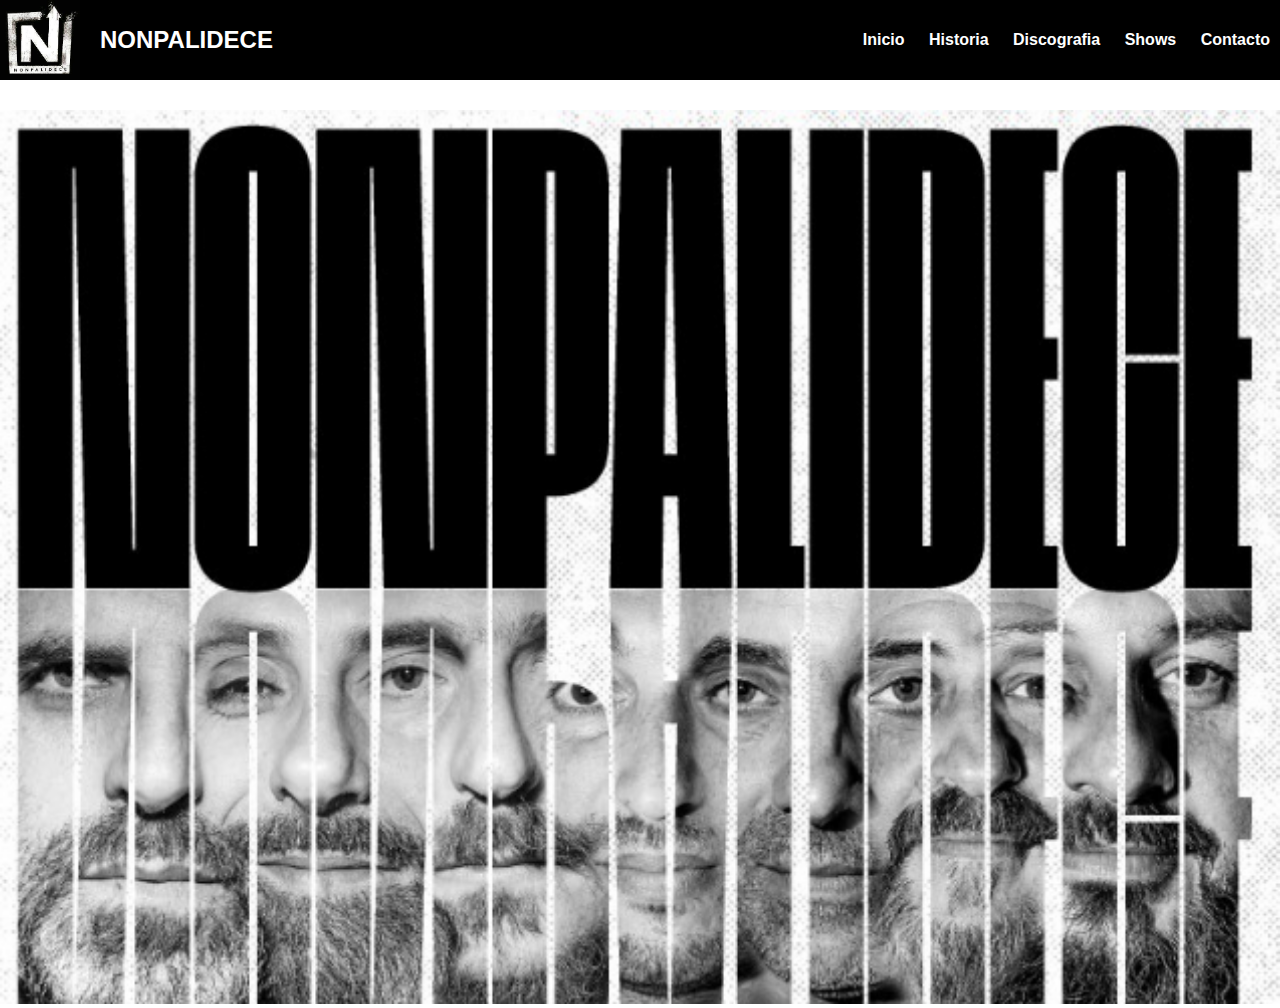
==== index.html @ ffa29d39 "trabaje en pagina Index" ====
<!DOCTYPE html>
<html lang="en">
<head>
    <meta charset="UTF-8">
    <meta http-equiv="X-UA-Compatible" content="IE=edge">
    <meta name="viewport" content="width=device-width, initial-scale=1.0">
    <title>NONPALIDECE</title>
    <link rel="shortcut icon" href="favicon.ico" type="logoNonpa">
    <link rel="stylesheet" href="./sass/main.css">
</head>

<body>
    <header>
        <a href="#" class="logo">
            <img src="./imagenes/logo nonpalidece.jfif" width="80px" height="80px" alt="logo nonpa">
            <h2 class="nombreNonpa">NONPALIDECE</h2>
        </a>
        <nav>
            <a href="./index.html" class="nav-link">Inicio</a>
            <a href="./pages/historia.html" class="nav-link">Historia</a>
            <a href="./pages/discografia.html" class="nav-link">Discografia</a>
            <a href="./pages/shows.html" class="nav-link">Shows</a>
            <a href="./pages/contacto.html" class="nav-link">Contacto</a>
        </nav>
    </header>
    <img class="fotoNonpa" src="./imagenes/Captura-NONPA-637x445.png" alt="">
</body>
</html>
---- sass/main.css ----
* {
  margin: 0;
  font-family: sans-serif;
}

a {
  text-decoration: none;
  color: black;
}

header {
  display: flex;
  justify-content: space-between;
  align-items: center;
  min-height: 80px;
  background-color: rgb(0, 0, 0);
}

.logo {
  display: flex;
  align-items: center;
}

.logo .nombreNonpa {
  margin-left: 20px;
  color: white;
}

nav a {
  font-weight: 700;
  padding: 10px;
  color: white;
}

nav a:hover {
  color: rgb(124, 124, 124);
}

@media (max-width: 700px) {
  header {
    flex-direction: column;
  }
  nav {
    padding: 10px 0px;
  }
}
.fotoNonpa {
  width: 100%;
  height: auto;
  margin-top: 30px;
}/*# sourceMappingURL=main.css.map */
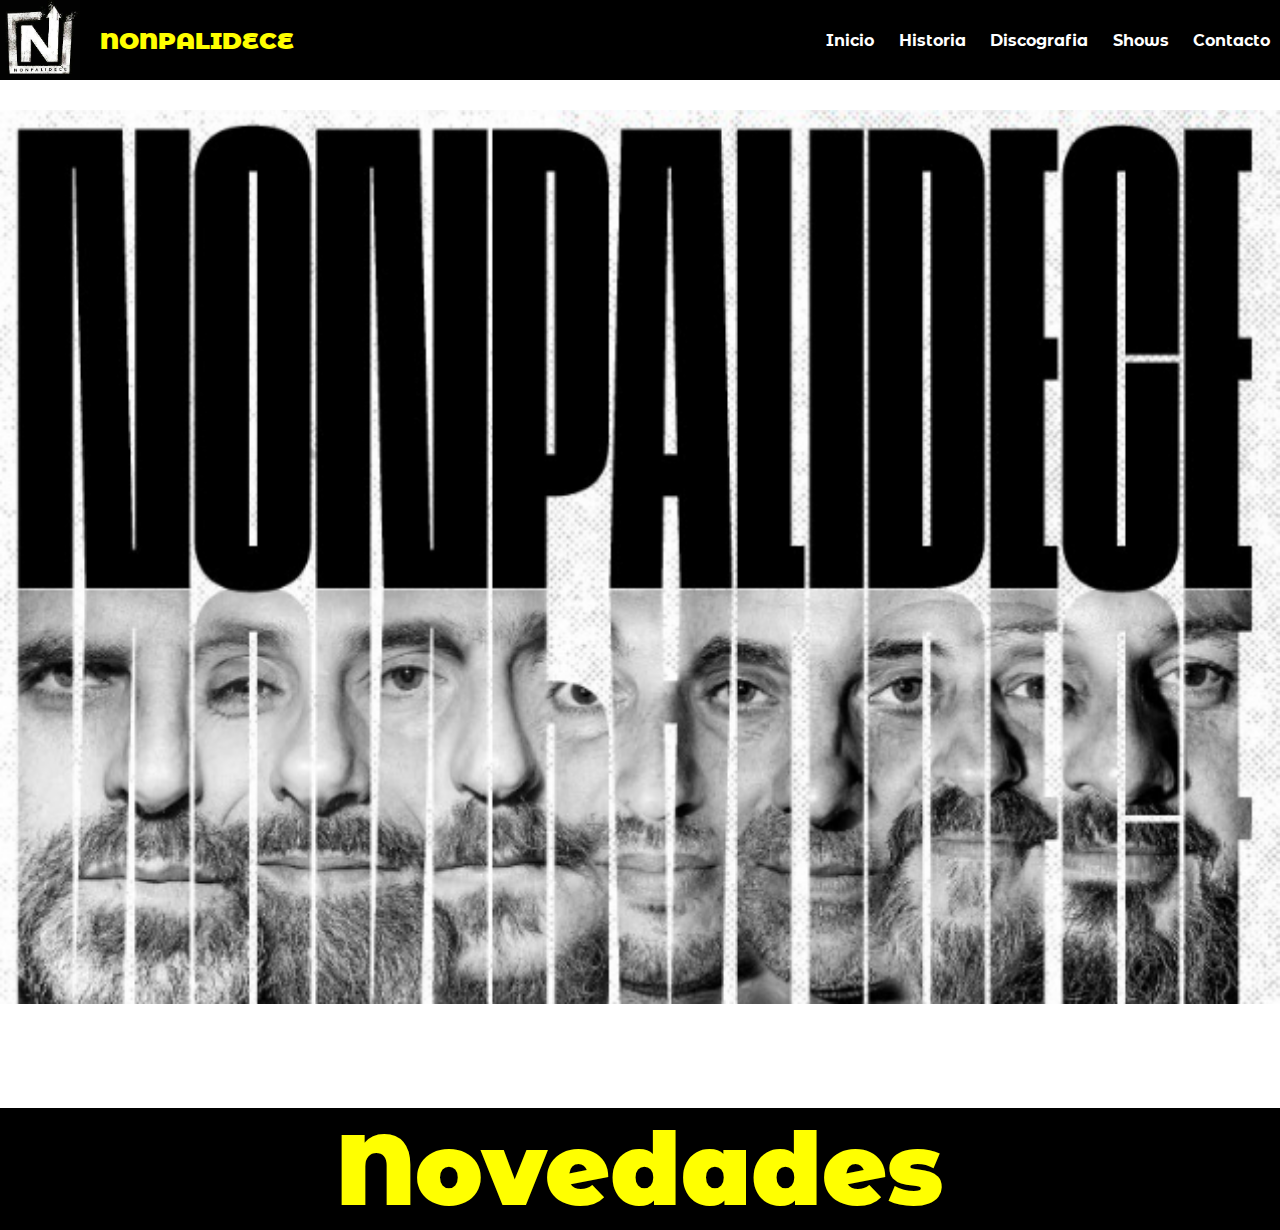
==== commit a97dbb2c: "avance con la pagina de contacto" ====
--- a/index.html
+++ b/index.html
@@ -4,9 +4,13 @@
     <meta charset="UTF-8">
     <meta http-equiv="X-UA-Compatible" content="IE=edge">
     <meta name="viewport" content="width=device-width, initial-scale=1.0">
-    <title>NONPALIDECE</title>
-    <link rel="shortcut icon" href="favicon.ico" type="logoNonpa">
+    <title>NONPALIDECE | Reggae Music</title>
+    <meta name="description" content="Pagina oficial de Nonpalidece, banda argentina de reggae">
+    <meta name="keywords" content="musica, reggae, argentina,banda, artista">
+    <link href="https://fonts.googleapis.com/css2?family=Montserrat+Alternates:wght@200;400;700;900&display=swap" rel="stylesheet">
+   <link rel="shortcut icon" href="./imagenes/logo nonpalidece.jfif" type="image/x-icon">
     <link rel="stylesheet" href="./sass/main.css">
+    <link rel="stylesheet" href="https://cdnjs.cloudflare.com/ajax/libs/animate.css/4.1.1/animate.min.css"/>
 </head>
 
 <body>
@@ -23,6 +27,13 @@
             <a href="./pages/contacto.html" class="nav-link">Contacto</a>
         </nav>
     </header>
-    <img class="fotoNonpa" src="./imagenes/Captura-NONPA-637x445.png" alt="">
+    <img class="fotoNonpa" src="./imagenes/Captura-NONPA-637x445.png" alt="fotoIndex">
+
+    <h1 class="animate__animated animate__heartBeat">Novedades</h1>
+
+   
+      
+     
+    
 </body>
 </html>--- a/sass/main.css
+++ b/sass/main.css
@@ -1,3 +1,4 @@
+/* pagina index */
 * {
   margin: 0;
   font-family: sans-serif;
@@ -23,17 +24,20 @@
 
 .logo .nombreNonpa {
   margin-left: 20px;
-  color: white;
+  color: yellow;
+  font-family: "Montserrat Alternates", sans-serif;
+  font-weight: 900;
 }
 
 nav a {
+  font-family: "Montserrat Alternates", sans-serif;
   font-weight: 700;
   padding: 10px;
   color: white;
 }
 
 nav a:hover {
-  color: rgb(124, 124, 124);
+  color: yellow;
 }
 
 @media (max-width: 700px) {
@@ -42,10 +46,162 @@
   }
   nav {
     padding: 10px 0px;
+  }
+  a {
+    font-weight: 700;
+    font-size: 14px;
+  }
+}
+@media (max-width: 375px) {
+  header {
+    flex-direction: column;
+  }
+  nav {
+    padding: 10px 0px;
+  }
+  a {
+    font-weight: 700;
+    font-size: 10px;
   }
 }
 .fotoNonpa {
   width: 100%;
   height: auto;
   margin-top: 30px;
+}
+
+h1 {
+  font-family: "Montserrat Alternates", sans-serif;
+  font-weight: 900;
+  font-size: 100px;
+  text-align: center;
+  color: yellow;
+  margin-top: 100px;
+  background-color: black;
+}
+
+@media (max-width: 700px) {
+  h1 {
+    font-family: "Montserrat Alternates", sans-serif;
+    font-weight: 700;
+    font-size: 60px;
+  }
+}
+/* pagina contacto */
+div h2 {
+  font-family: "Montserrat Alternates", sans-serif;
+  font-weight: 700;
+  font-size: 60px;
+  text-align: center;
+  margin-top: 30px;
+}
+div h3 {
+  font-family: "Montserrat Alternates", sans-serif;
+  font-weight: 700;
+  font-size: 50px;
+  text-align: center;
+  margin-top: 5px;
+}
+div h4 {
+  font-family: "Montserrat Alternates", sans-serif;
+  font-weight: 700;
+  font-size: 40px;
+  text-align: center;
+  margin-top: 5px;
+}
+
+.formRegistro {
+  width: 400px;
+  background-color: black;
+  padding: 20px;
+  margin: auto;
+  margin-top: 100px;
+  text-align: center;
+  border-radius: 10px;
+  font-family: "Montserrat Alternates", sans-serif;
+  font-weight: 200;
+  font-size: 15px;
+  box-shadow: 7px 13px 37px #000;
+}
+
+@media (max-width: 700px) {
+  .formRegistro {
+    padding: 12px;
+    margin-top: 70px;
+    font-size: 10px;
+  }
+}
+.formRegistro h3 {
+  font-family: "Montserrat Alternates", sans-serif;
+  font-weight: 700;
+  font-size: 25px;
+  color: yellow;
+  text-align: center;
+  margin-bottom: 25px;
+}
+.formRegistro input {
+  font-family: "Montserrat Alternates", sans-serif;
+  font-weight: 400;
+  font-size: 15px;
+  color: white;
+}
+
+@media (max-width: 700px) {
+  .formRegistro h3 {
+    font-size: 18px;
+    margin-bottom: 18px;
+  }
+  .formRegistro input {
+    font-size: 10px;
+  }
+}
+.entrada {
+  color: white;
+  align-items: center;
+  font-family: "Montserrat Alternates", sans-serif;
+  font-weight: 400;
+  font-size: 16px;
+  padding: 3px;
+  gap: 10px;
+  text-align: center;
+}
+
+@media (max-width: 700px) {
+  .entrada {
+    font-size: 10px;
+  }
+}
+.controles {
+  width: 100%;
+  margin: 5px;
+  padding: 3px;
+  background-color: black;
+  border-radius: 10px;
+  border: 1px solid yellow;
+  font-size: 16px;
+}
+
+@media (max-width: 700px) {
+  .controles {
+    font-size: 10px;
+  }
+}
+.formRegistro .boton {
+  width: 100%;
+  background-color: yellow;
+  border-radius: 10px;
+  font-size: 16px;
+  align-content: center;
+  padding: 5px;
+  margin-top: 20px;
+  margin-left: 8px;
+  color: black;
+  border: 5px solid yellow;
+  font-weight: 700;
+}
+
+@media (max-width: 700px) {
+  .formRegistro .boton {
+    font-size: 10px;
+  }
 }/*# sourceMappingURL=main.css.map */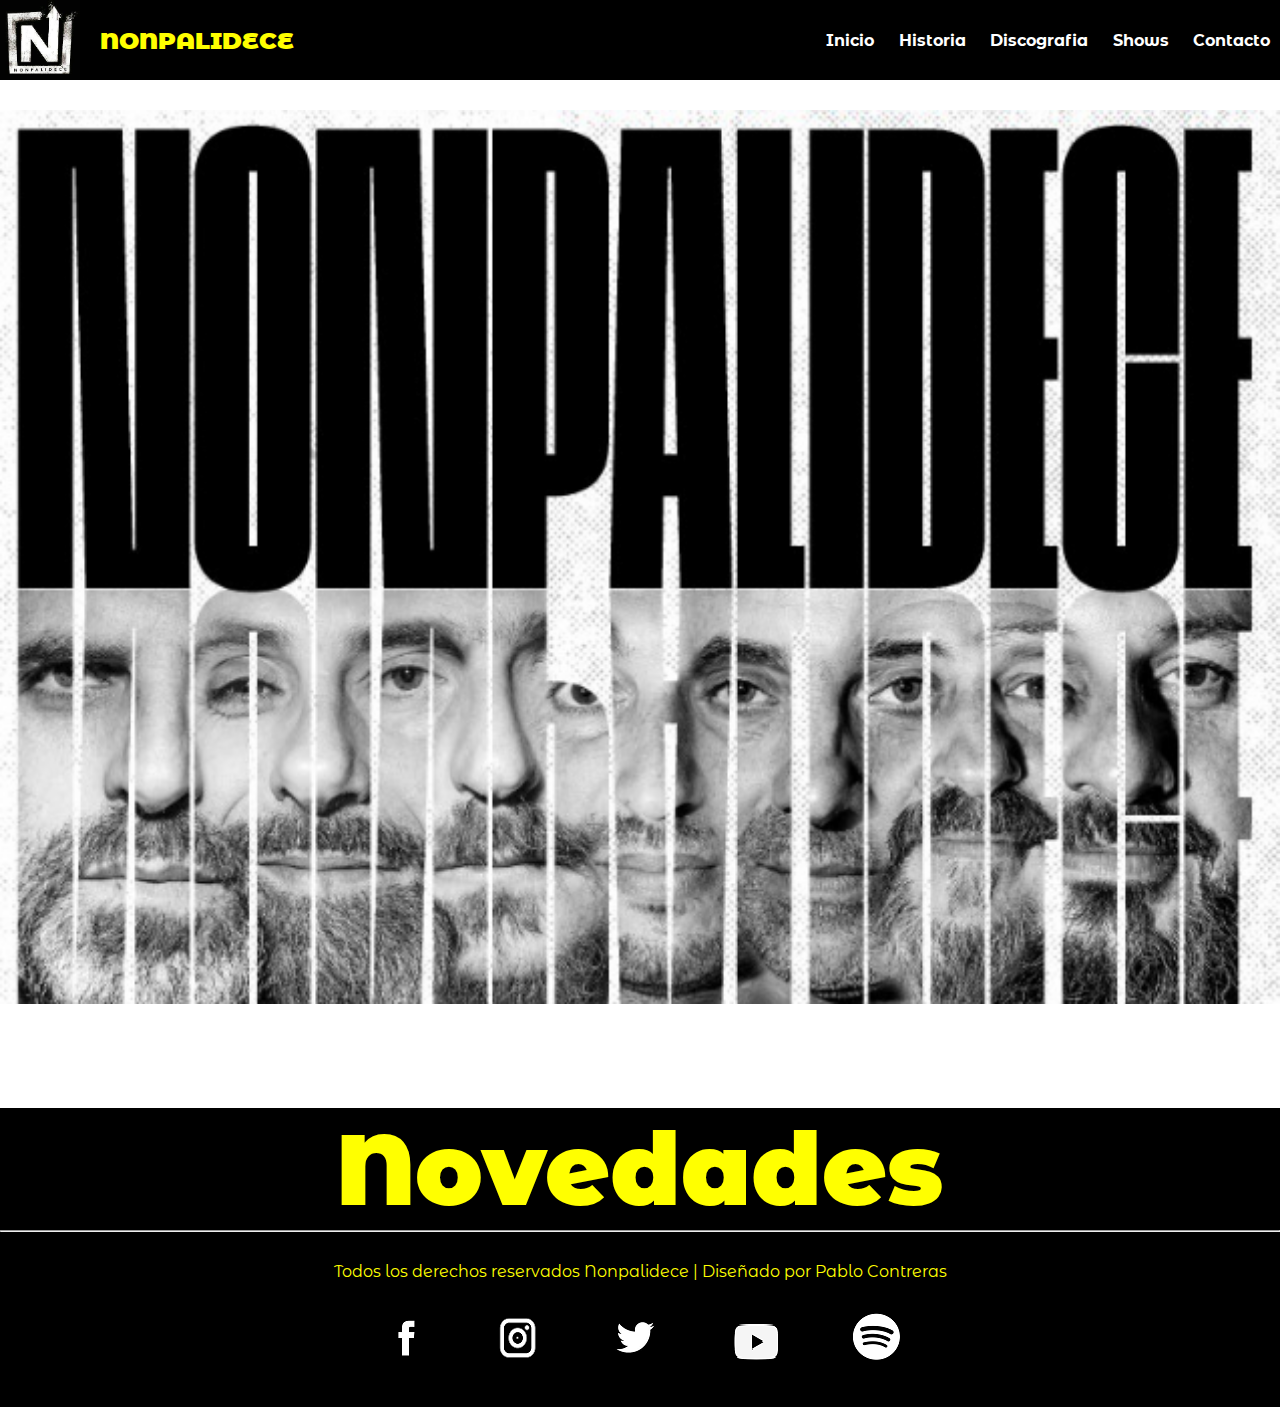
==== commit ba4e95c5: "trabaje con footer" ====
--- a/index.html
+++ b/index.html
@@ -8,7 +8,7 @@
     <meta name="description" content="Pagina oficial de Nonpalidece, banda argentina de reggae">
     <meta name="keywords" content="musica, reggae, argentina,banda, artista">
     <link href="https://fonts.googleapis.com/css2?family=Montserrat+Alternates:wght@200;400;700;900&display=swap" rel="stylesheet">
-   <link rel="shortcut icon" href="./imagenes/logo nonpalidece.jfif" type="image/x-icon">
+    <link rel="shortcut icon" href="./imagenes/logo nonpalidece.jfif" type="image/x-icon">
     <link rel="stylesheet" href="./sass/main.css">
     <link rel="stylesheet" href="https://cdnjs.cloudflare.com/ajax/libs/animate.css/4.1.1/animate.min.css"/>
 </head>
@@ -31,9 +31,18 @@
 
     <h1 class="animate__animated animate__heartBeat">Novedades</h1>
 
-   
-      
-     
+    <hr>
+
+   <footer class="footerContainer">
+        <div class="footerCaja">
+            <p class="footerItem">Todos los derechos reservados Nonpalidece | Diseñado por Pablo Contreras</p>
+            <a class="footerLogo"href="https://www.facebook.com/nonpalidecereggae/?locale=es_LA" target="_blank"><img src="./imagenes/logo FB blanco.png" alt="LogoFB"></a>
+            <a class="footerLogo"href="https://www.instagram.com/nonpaoficial/?hl=es" target="_blank"><img src="./imagenes/logo IG blanco.png" alt="LogoIG"></a>
+            <a class="footerLogo"href="https://twitter.com/nonpaoficial" target="_blank"><img src="./imagenes/logo TW blanco.png" alt="LogoTW"></a>
+            <a class="footerLogo"href="https://www.youtube.com/channel/UCJG1se6UAo9qSBl4XJCYoEw" target="_blank"><img src="./imagenes/logo YT blanco.png" alt="LogoYT"></a>
+            <a class="footerLogo"href="https://open.spotify.com/artist/0W1EfnztQTHuv03MuMzWPe" target="_blank"><img src="./imagenes/logo SP blanco.png" alt="LogoSP"></a>
+        </div>
+   </footer>  
     
 </body>
 </html>--- a/sass/main.css
+++ b/sass/main.css
@@ -116,6 +116,7 @@
   padding: 20px;
   margin: auto;
   margin-top: 100px;
+  margin-bottom: 150px;
   text-align: center;
   border-radius: 10px;
   font-family: "Montserrat Alternates", sans-serif;
@@ -204,4 +205,91 @@
   .formRegistro .boton {
     font-size: 10px;
   }
+}
+/* pagina historia */
+.fotoHistoria {
+  width: 100%;
+  height: auto;
+  margin-top: 30px;
+}
+
+@media (max-width: 700px) {
+  .fotoHistoria {
+    margin-top: 15px;
+  }
+}
+.historia {
+  display: grid;
+  grid-template-columns: 1fr 1fr 1fr 1fr;
+  margin-bottom: 150px;
+  margin-top: 100px;
+}
+
+.historia .contandoHistoria {
+  margin-top: 30px;
+  margin-left: 15px;
+  margin-right: 15px;
+  padding: 10px;
+  font-family: "Montserrat Alternates", sans-serif;
+  font-weight: 400;
+  font-size: 16px;
+  gap: 10px;
+  border: 1px solid black;
+  border-radius: 10px;
+  margin-top: 15px;
+}
+
+.historia .contandoHistoria:hover {
+  background: radial-gradient(yellow, black);
+  font-family: "Montserrat Alternates", sans-serif;
+  font-weight: 700;
+  box-shadow: 7px 13px 37px #000;
+  color: white;
+}
+
+@media (max-width: 700px) {
+  .historia {
+    grid-template-columns: 1fr;
+  }
+}
+/* Footer */
+.footerContainer {
+  display: grid;
+  background-color: black;
+  padding: 30px;
+  justify-content: center;
+}
+
+.footerContainer .footeCaja {
+  display: flex;
+}
+
+.footerItem {
+  font-family: "Montserrat Alternates", sans-serif;
+  font-weight: 400;
+  font-size: 16px;
+  color: yellow;
+  text-align: center;
+  margin-bottom: 20px;
+}
+
+.footerLogo img {
+  padding: 12px;
+  margin-left: 42px;
+  justify-content: center;
+}
+
+@media (max-width: 700px) {
+  .footerItem {
+    font-size: 8px;
+  }
+}
+@media (max-width: 700px) {
+  .footerLogo img {
+    grid-template-columns: 1fr 1fr 1fr 1fr 1fr;
+    width: 25px;
+    height: auto;
+    padding: 5px;
+    margin-left: 18px;
+  }
 }/*# sourceMappingURL=main.css.map */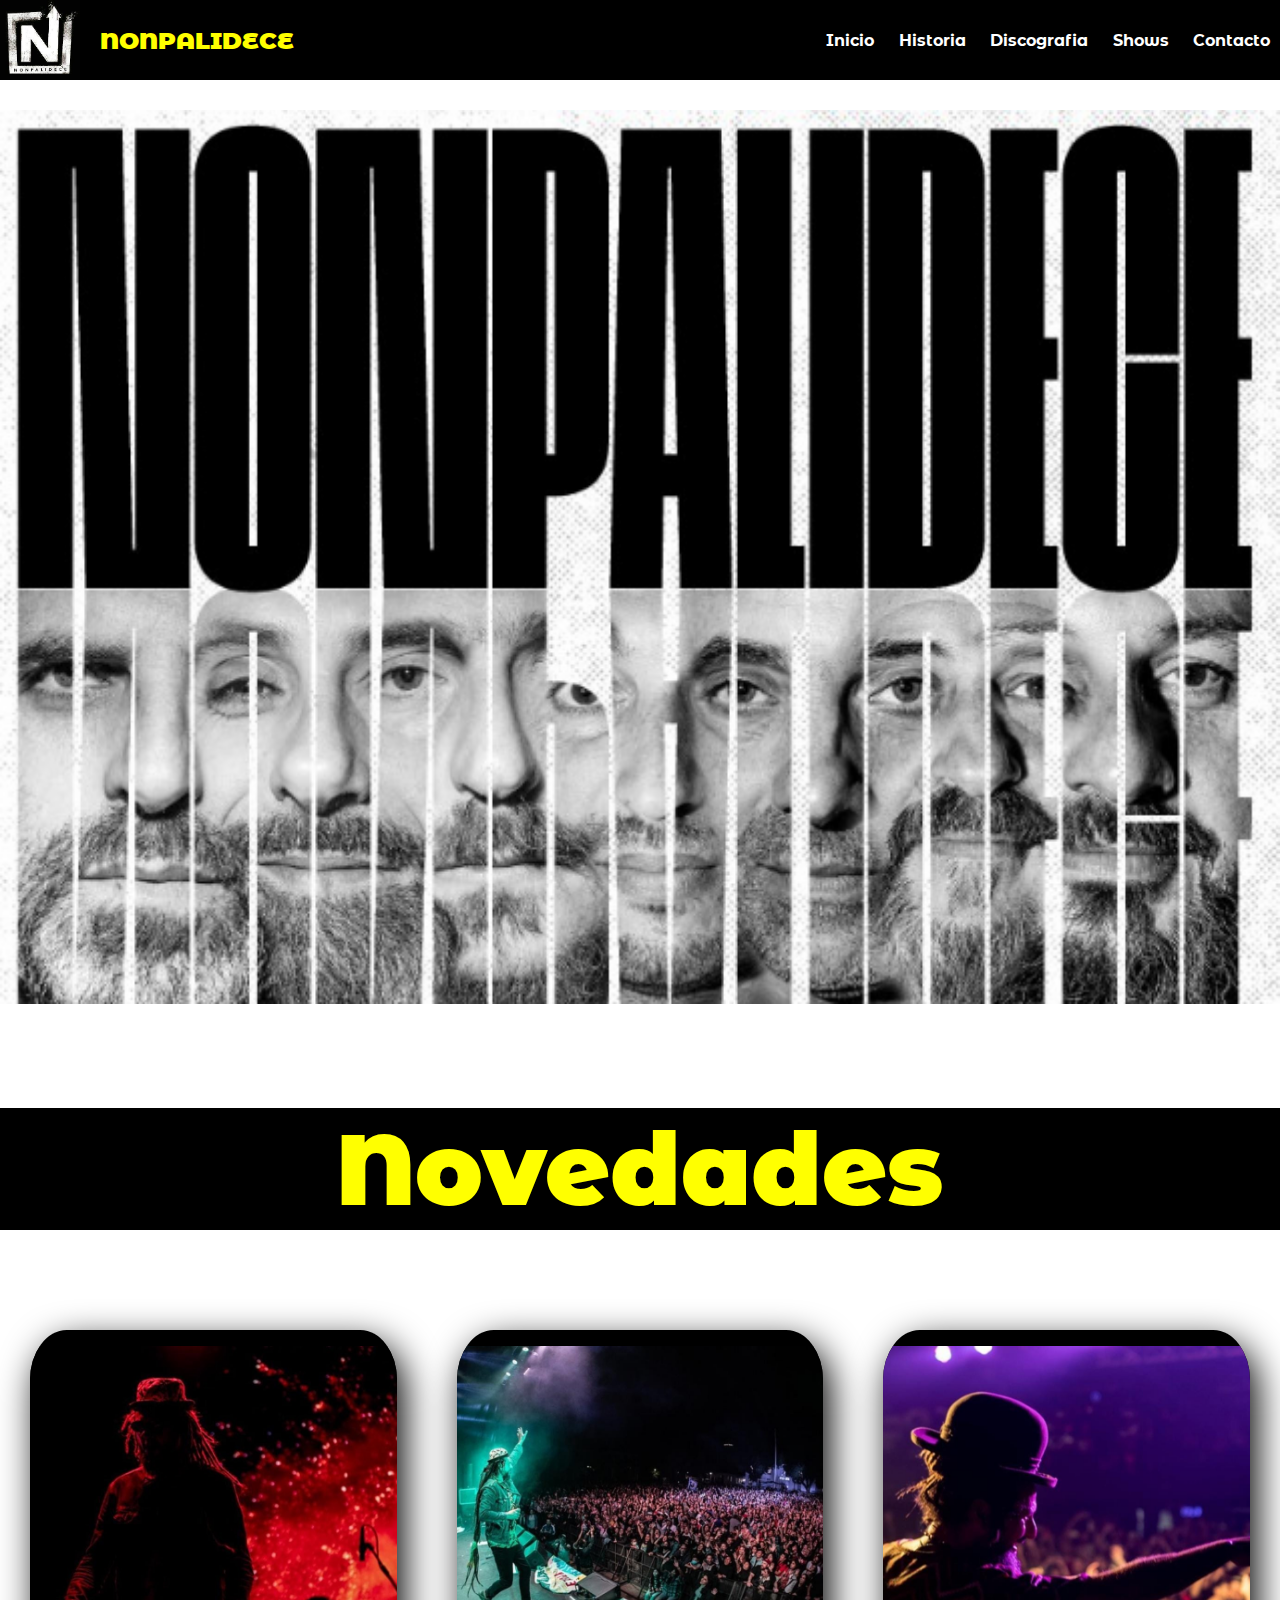
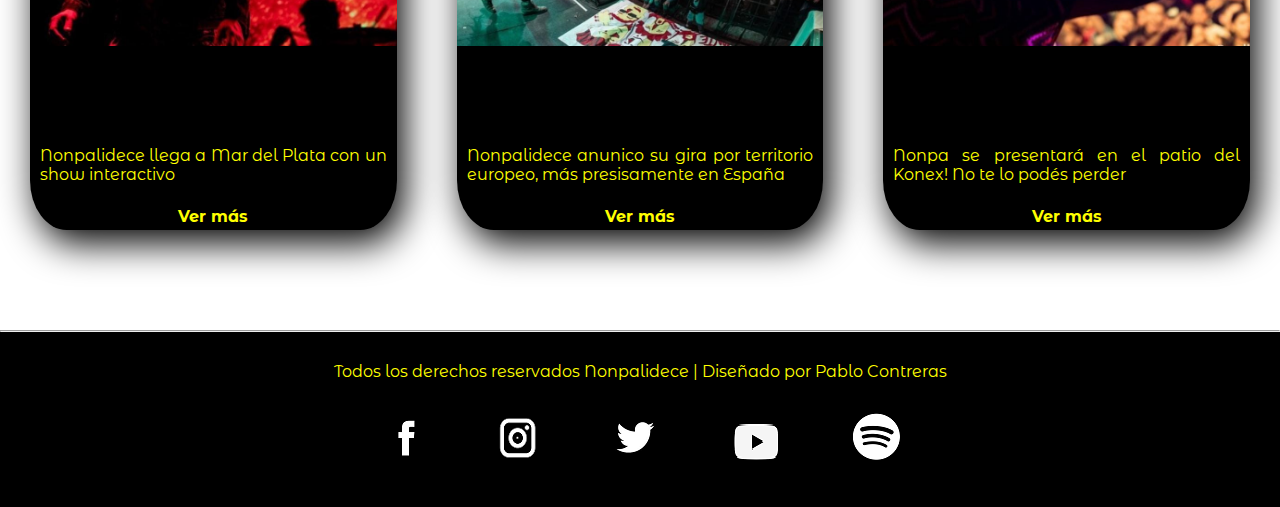
==== commit 796d30e6: "avance con la pagina discografia e index" ====
--- a/index.html
+++ b/index.html
@@ -30,10 +30,29 @@
     <img class="fotoNonpa" src="./imagenes/Captura-NONPA-637x445.png" alt="fotoIndex">
 
     <h1 class="animate__animated animate__heartBeat">Novedades</h1>
+    
+    <section class="contenedorNoticias">
+        <div class="noticiasItem1">
+            <img src="./imagenes/img1.png" alt="prueba1">
+            <p>Nonpalidece llega a Mar del Plata con un show interactivo</p>
+            <a href="https://www.0223.com.ar/nota/2023-1-17-10-14-0-nonpalidece-llega-a-mar-del-plata-con-un-show-interactivo" target="_blank">Ver más</a> 
+        </div>
+        <div class="noticiasItem1">
+            <img src="./imagenes/img2.png" alt="prueba1">
+            <p>Nonpalidece anunico su gira por territorio europeo, más presisamente en España</p>
+            <a href="https://pelagatos.com.ar/2022/12/06/nonpalidece-anuncio-su-gira-por-espana-en-2023/" target="_blank">Ver más</a> 
+        </div>
+        <div class="noticiasItem1">
+            <img src="./imagenes/img3.png" alt="prueba1">
+            <p>Nonpa se presentará en el patio del Konex! No te lo podés perder</p>
+            <a href="https://inforbano.com.ar/2023/03/28/101289/nonpalidece-se-presenta-en-el-patio-del-konex" target="_blank">Ver más</a> 
+        </div>
+        
+    </section>
 
     <hr>
 
-   <footer class="footerContainer">
+    <footer class="footerContainer">
         <div class="footerCaja">
             <p class="footerItem">Todos los derechos reservados Nonpalidece | Diseñado por Pablo Contreras</p>
             <a class="footerLogo"href="https://www.facebook.com/nonpalidecereggae/?locale=es_LA" target="_blank"><img src="./imagenes/logo FB blanco.png" alt="LogoFB"></a>
@@ -42,7 +61,7 @@
             <a class="footerLogo"href="https://www.youtube.com/channel/UCJG1se6UAo9qSBl4XJCYoEw" target="_blank"><img src="./imagenes/logo YT blanco.png" alt="LogoYT"></a>
             <a class="footerLogo"href="https://open.spotify.com/artist/0W1EfnztQTHuv03MuMzWPe" target="_blank"><img src="./imagenes/logo SP blanco.png" alt="LogoSP"></a>
         </div>
-   </footer>  
+    </footer>  
     
 </body>
 </html>--- a/sass/main.css
+++ b/sass/main.css
@@ -87,6 +87,116 @@
     font-size: 60px;
   }
 }
+.contenedorNoticias {
+  display: flex;
+  width: 100%;
+  height: auto;
+  align-items: center;
+  justify-content: center;
+}
+
+@media (max-width: 1080px) {
+  .contenedorNoticias {
+    display: grid;
+    grid-template-columns: 1fr;
+    justify-content: center;
+    align-items: center;
+  }
+}
+.noticiasItem1 {
+  height: 500px;
+  width: 450px;
+  margin: 100px 30px;
+  margin-bottom: 100px;
+  border-radius: 10%;
+  box-shadow: 7px 13px 37px #000;
+  position: relative;
+  overflow: hidden;
+  align-items: center;
+  justify-content: center;
+  background-color: black;
+}
+
+@media (max-width: 700px) {
+  .noticiasItem1 {
+    height: 300px;
+    width: 250px;
+    margin: 10px 15px;
+  }
+}
+.noticiasItem1:hover {
+  width: 900px;
+}
+.noticiasItem1:hover img {
+  width: 800px;
+  height: 350px;
+  padding-bottom: 5px;
+}
+.noticiasItem1:hover p {
+  font-weight: 700;
+  font-size: 22px;
+}
+.noticiasItem1:hover a {
+  font-weight: 900;
+  font-size: 22px;
+}
+
+@media (max-width: 700px) {
+  .noticiasItem1:hover img {
+    width: 400px;
+    height: 200px;
+    padding-bottom: 5px;
+    margin-left: 20px;
+    margin-right: 20px;
+    padding-left: 20px;
+    padding-right: 20px;
+  }
+  .noticiasItem1:hover p {
+    font-weight: 400;
+    font-size: 10px;
+    padding-bottom: 30px;
+    margin-left: 20px;
+    margin-right: 20px;
+  }
+  .noticiasItem1:hover a {
+    font-weight: 700;
+    font-size: 16px;
+    padding-bottom: 30px;
+  }
+}
+.noticiasItem1 {
+  display: flex;
+  flex-direction: column;
+}
+.noticiasItem1 img {
+  padding-bottom: 80px;
+  margin: 20px;
+  width: 500px;
+  height: 300px;
+}
+.noticiasItem1 p {
+  color: yellow;
+  font-family: "Montserrat Alternates", sans-serif;
+  font-weight: 400;
+  font-size: 16px;
+  text-align: center;
+  text-align: justify;
+  margin: 0 10px;
+}
+.noticiasItem1 a {
+  width: 50%;
+  margin: 5px;
+  margin-top: 20px;
+  padding: 3px;
+  border-radius: 10px;
+  font-family: "Montserrat Alternates", sans-serif;
+  font-weight: 700;
+  font-size: 16px;
+  color: yellow;
+  text-align: center;
+  justify-content: center;
+}
+
 /* pagina contacto */
 div h2 {
   font-family: "Montserrat Alternates", sans-serif;
@@ -292,4 +402,161 @@
     padding: 5px;
     margin-left: 18px;
   }
+}
+/* Pagina Discografia */
+.Slider ul li a img {
+  width: 500px;
+  height: 500px;
+  overflow: hidden;
+  flex-wrap: nowrap;
+  margin-left: 100px;
+  margin: 20px;
+}
+
+@media (max-width: 700px) {
+  .Slider ul {
+    display: flex;
+    flex-flow: nowrap;
+    flex-direction: column;
+  }
+  .Slider ul li {
+    width: 50%;
+  }
+  .Slider ul li a img {
+    width: 30%;
+    height: auto;
+  }
+}
+.Slider ul {
+  display: flex;
+  animation: cambio 25s infinite alternate linear;
+  width: 400%;
+  margin-top: 100px;
+  margin-bottom: 100px;
+}
+.Slider li {
+  list-style: none;
+  width: 100%;
+}
+.Slider a img {
+  width: 100%;
+  height: 100%;
+}
+
+@keyframes cambio {
+  0% {
+    margin-left: 0;
+  }
+  20% {
+    margin-left: 0;
+  }
+  25% {
+    margin-left: -100%;
+  }
+  45% {
+    margin-left: -100%;
+  }
+  50% {
+    margin-left: -200%;
+  }
+  70% {
+    margin-left: -200%;
+  }
+  75% {
+    margin-left: -300%;
+  }
+  100% {
+    margin-left: -300%;
+  }
+}
+/* pagina show */
+.contenedorShow {
+  display: flex;
+  width: 100%;
+  height: auto;
+  align-items: center;
+  justify-content: center;
+}
+
+@media (max-width: 1080px) {
+  .contenedorShow {
+    display: grid;
+  }
+}
+@media (max-width: 1080px) {
+  .showItem1 {
+    display: flex;
+    grid-template-columns: 1fr;
+  }
+}
+.showItem1 {
+  height: 500px;
+  width: 450px;
+  background-color: black;
+  margin: 100px 30px;
+  margin-bottom: 100px;
+  border-radius: 10%;
+  box-shadow: 7px 13px 37px #000;
+  position: relative;
+  overflow: hidden;
+  display: flex;
+  align-items: center;
+  justify-content: center;
+}
+
+.showItem1::before {
+  content: "";
+  position: absolute;
+  height: 500px;
+  width: 450px;
+  background-image: conic-gradient(yellow 20deg, transparent 120deg);
+  animation: rotar 2s linear infinite;
+}
+
+@keyframes rotar {
+  from {
+    transform: rotate(0deg);
+  }
+  to {
+    transform: rotate(-360deg);
+  }
+}
+.showItem1::after {
+  content: "";
+  position: absolute;
+  height: 490px;
+  width: 435px;
+  background-color: black;
+  border-radius: 10%;
+  box-shadow: inset 7px 13px 37px #000;
+}
+
+.showItem1 {
+  display: flex;
+  flex-direction: column;
+}
+.showItem1 img {
+  z-index: 2;
+  padding-bottom: 80px;
+}
+.showItem1 p {
+  z-index: 2;
+  color: yellow;
+  font-family: "Montserrat Alternates", sans-serif;
+  font-weight: 400;
+  font-size: 16px;
+  text-align: center;
+}
+.showItem1 .boton {
+  z-index: 2;
+  width: 50%;
+  margin: 5px;
+  margin-top: 20px;
+  padding: 3px;
+  background-color: yellow;
+  border-radius: 10px;
+  border: 1px solid yellow;
+  font-family: "Montserrat Alternates", sans-serif;
+  font-weight: 700;
+  font-size: 16px;
 }/*# sourceMappingURL=main.css.map */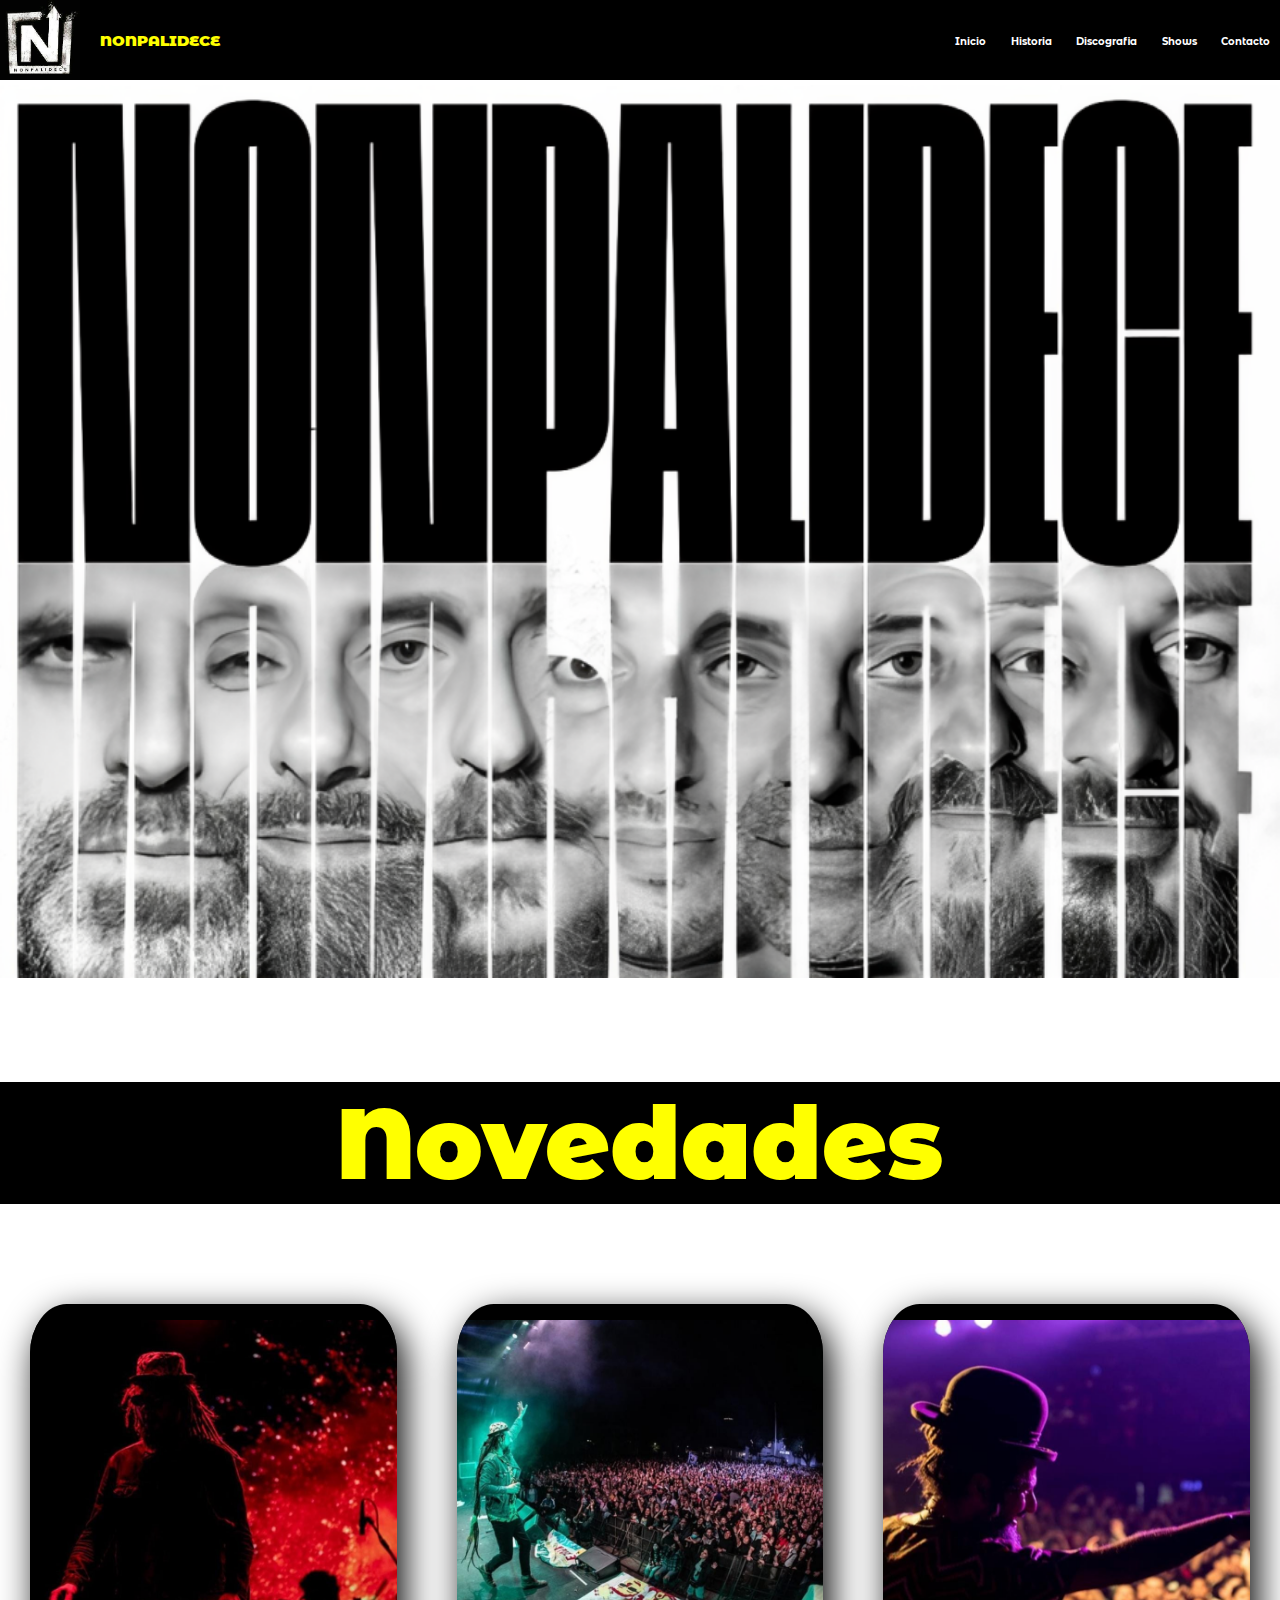
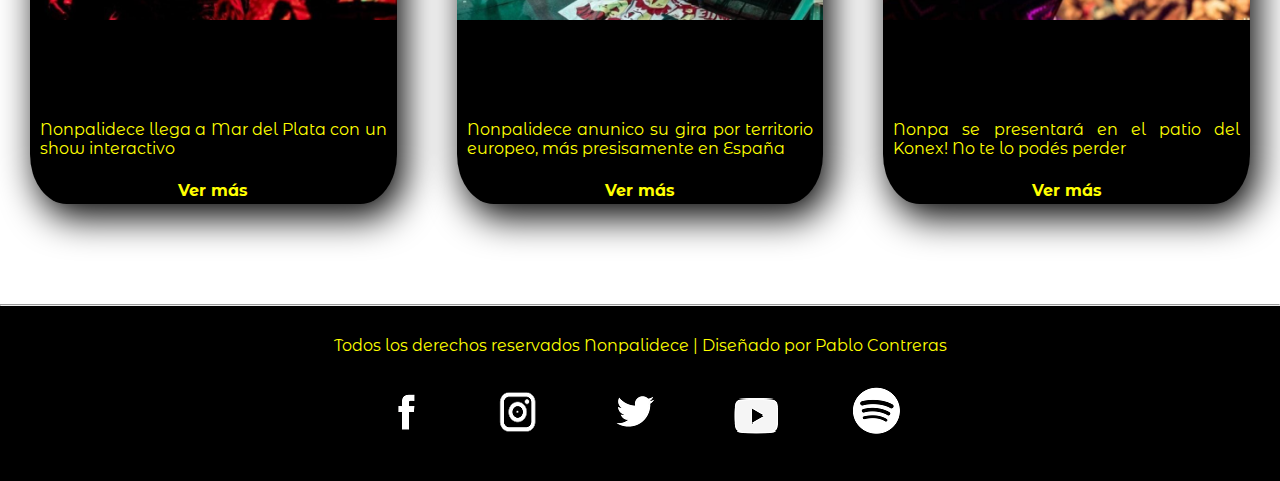
==== commit fa57e9b1: "trabajo final terminado" ====
--- a/index.html
+++ b/index.html
@@ -9,13 +9,13 @@
     <meta name="keywords" content="musica, reggae, argentina,banda, artista">
     <link href="https://fonts.googleapis.com/css2?family=Montserrat+Alternates:wght@200;400;700;900&display=swap" rel="stylesheet">
     <link rel="shortcut icon" href="./imagenes/logo nonpalidece.jfif" type="image/x-icon">
+    <link rel="stylesheet" href="https://cdnjs.cloudflare.com/ajax/libs/animate.css/4.1.1/animate.min.css"/>
     <link rel="stylesheet" href="./sass/main.css">
-    <link rel="stylesheet" href="https://cdnjs.cloudflare.com/ajax/libs/animate.css/4.1.1/animate.min.css"/>
 </head>
 
 <body>
     <header>
-        <a href="#" class="logo">
+        <a href="./index.html" class="logo">
             <img src="./imagenes/logo nonpalidece.jfif" width="80px" height="80px" alt="logo nonpa">
             <h2 class="nombreNonpa">NONPALIDECE</h2>
         </a>
@@ -27,7 +27,7 @@
             <a href="./pages/contacto.html" class="nav-link">Contacto</a>
         </nav>
     </header>
-    <img class="fotoNonpa" src="./imagenes/Captura-NONPA-637x445.png" alt="fotoIndex">
+    <img class="fotoNonpa" src="./imagenes/40956459997.png" alt="fotoIndex">
 
     <h1 class="animate__animated animate__heartBeat">Novedades</h1>
     
--- a/sass/main.css
+++ b/sass/main.css
@@ -52,13 +52,7 @@
     font-size: 14px;
   }
 }
-@media (max-width: 375px) {
-  header {
-    flex-direction: column;
-  }
-  nav {
-    padding: 10px 0px;
-  }
+@media (min-width: 375px) {
   a {
     font-weight: 700;
     font-size: 10px;
@@ -70,6 +64,13 @@
   margin-top: 30px;
 }
 
+@media (min-width: 375px) {
+  .fotoNonpa {
+    width: 100%;
+    height: auto;
+    margin-top: 5px;
+  }
+}
 h1 {
   font-family: "Montserrat Alternates", sans-serif;
   font-weight: 900;
@@ -220,6 +221,20 @@
   margin-top: 5px;
 }
 
+@media (max-width: 700px) {
+  div h2 {
+    font-weight: 400;
+    font-size: 40px;
+  }
+  div h3 {
+    font-weight: 400;
+    font-size: 30px;
+  }
+  div h4 {
+    font-weight: 400;
+    font-size: 20px;
+  }
+}
 .formRegistro {
   width: 400px;
   background-color: black;
@@ -235,11 +250,16 @@
   box-shadow: 7px 13px 37px #000;
 }
 
-@media (max-width: 700px) {
+@media (min-width: 375px) {
   .formRegistro {
-    padding: 12px;
     margin-top: 70px;
     font-size: 10px;
+    width: 280px;
+  }
+}
+@media (min-width: 701px) {
+  .formRegistro {
+    width: 400px;
   }
 }
 .formRegistro h3 {
@@ -257,7 +277,7 @@
   color: white;
 }
 
-@media (max-width: 700px) {
+@media (min-width: 375px) {
   .formRegistro h3 {
     font-size: 18px;
     margin-bottom: 18px;
@@ -429,7 +449,7 @@
 }
 .Slider ul {
   display: flex;
-  animation: cambio 25s infinite alternate linear;
+  animation: cambio 20s infinite alternate linear;
   width: 400%;
   margin-top: 100px;
   margin-bottom: 100px;
@@ -443,6 +463,13 @@
   height: 100%;
 }
 
+@media (max-width: 700px) {
+  .Slider ul {
+    animation: none;
+    margin-left: 12 px;
+    margin-top: 30px;
+  }
+}
 @keyframes cambio {
   0% {
     margin-left: 0;
@@ -478,15 +505,17 @@
   justify-content: center;
 }
 
-@media (max-width: 1080px) {
+@media (max-width: 700px) {
   .contenedorShow {
     display: grid;
   }
 }
-@media (max-width: 1080px) {
+@media (max-width: 700px) {
   .showItem1 {
     display: flex;
     grid-template-columns: 1fr;
+    height: 250px;
+    width: 200px;
   }
 }
 .showItem1 {
@@ -513,6 +542,15 @@
   animation: rotar 2s linear infinite;
 }
 
+@media (min-width: 375px), (max-width: 700px) {
+  .showItem1::before {
+    height: 250px;
+    width: 200px;
+    background-image: none;
+    animation: none;
+    position: relative;
+  }
+}
 @keyframes rotar {
   from {
     transform: rotate(0deg);
